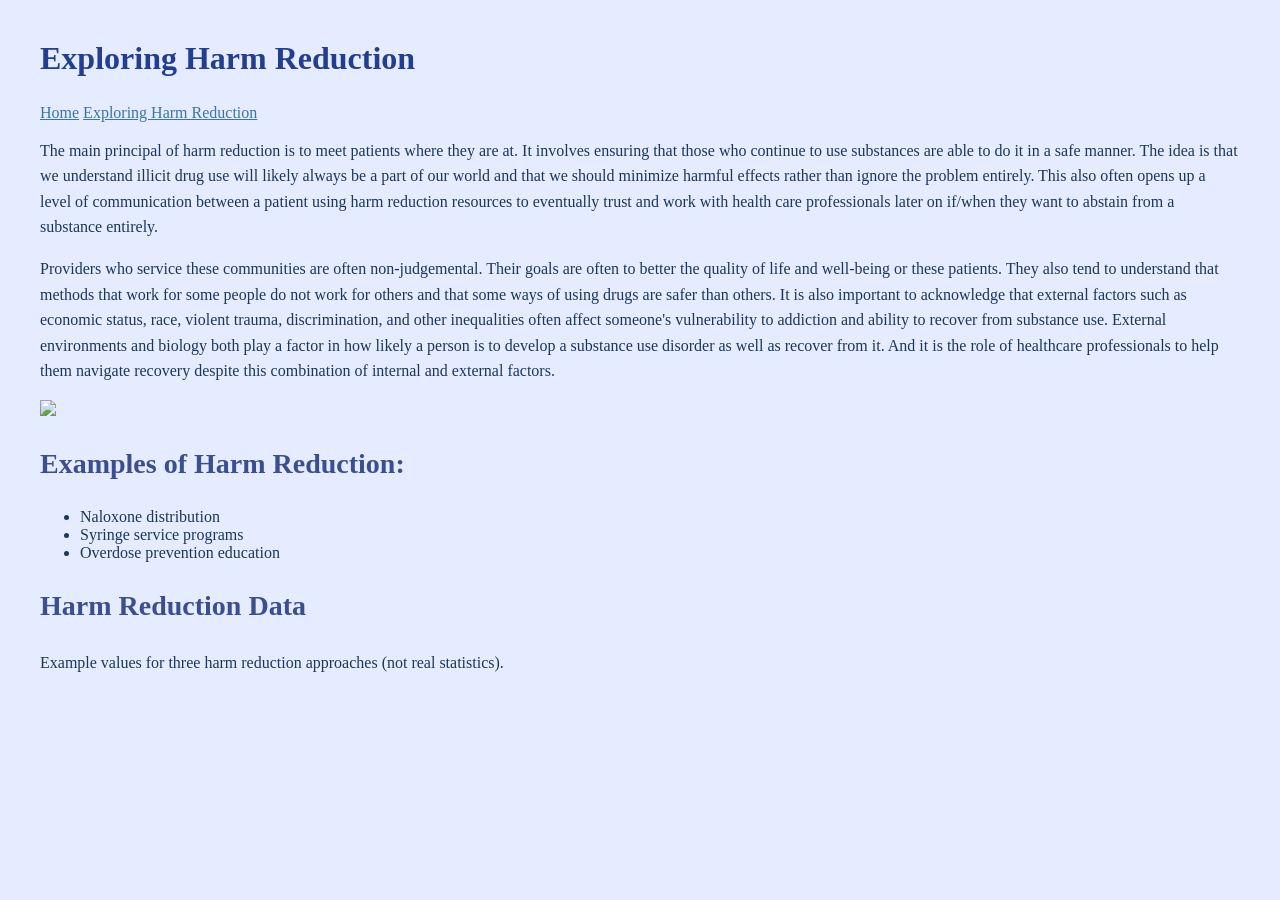
==== exploring-harm-reduction.html @ 54a8511b "Create DS4200 HW7 Website - Reyna Ahuja" ====
<!DOCTYPE html>
<html lang="en">

<head>
    <meta charset="utf-8">
    <title>Exploring Harm Reduction</title>
    <link rel="stylesheet" href="styles.css">
</head>

<body>
    <h2>Exploring Harm Reduction</h2>

    <a href="index.html">Home</a>
    <a href="exploring-harm-reduction.html">Exploring Harm Reduction</a>

    <p>
        The main principal of harm reduction is to meet patients where they
        are at. It involves ensuring that those who continue to use substances
        are able to do it in a safe manner. The idea is that we understand 
        illicit drug use will likely always be a part of our world and that
        we should minimize harmful effects rather than ignore the problem 
        entirely. This also often opens up a level of communication between a 
        patient using harm reduction resources to eventually trust and work with 
        health care professionals later on if/when they want to abstain from a
        substance entirely.
    </p>

    <p>
        Providers who service these communities are often non-judgemental.
        Their goals are often to better the quality of life and well-being
        or these patients. They also tend to understand that methods that 
        work for some people do not work for others and that some ways of
        using drugs are safer than others. It is also important to 
        acknowledge that external factors such as economic status, race, 
        violent trauma, discrimination, and other inequalities often affect 
        someone's vulnerability to addiction and ability to recover from
        substance use. External environments and biology both play a factor 
        in how likely a person is to develop a substance use disorder as well
        as recover from it. And it is the role of healthcare professionals to
        help them navigate recovery despite this combination of internal and 
        external factors.
    </p>

    <img src="harm_reduction_vs_abstinence.png">

    <h3>Examples of Harm Reduction:</h3>
    <ul>
        <li>Naloxone distribution</li>
        <li>Syringe service programs</li>
        <li>Overdose prevention education</li>
    </ul>

    <h3>Harm Reduction Data</h3>
    <p>Example values for three harm reduction approaches (not real statistics).</p>
    <div id="chart"></div>

    <script src="https://d3js.org/d3.v7.min.js"></script>
    <script src="script.js"></script>

</body>
</html>
---- styles.css ----
body {
    font-family: Georgia, "Times New Roman", serif;
    background-color: #e6ecff;
    color: #1b365d;
    margin: 40px;
}

h1 {
    color: #06258a;
    font-size: 36px;
}

h2 {
    color: #233d91;
    font-size: 32px;
}

h3 {
    color: #3b4e8f;
    font-size: 28px;
}

h4 {
    color: #4c5a8c;
    font-size: 24px;
}

p {
    line-height: 1.6;
    font-size: 16px;
}

a {
    color: #3b75a5;
}
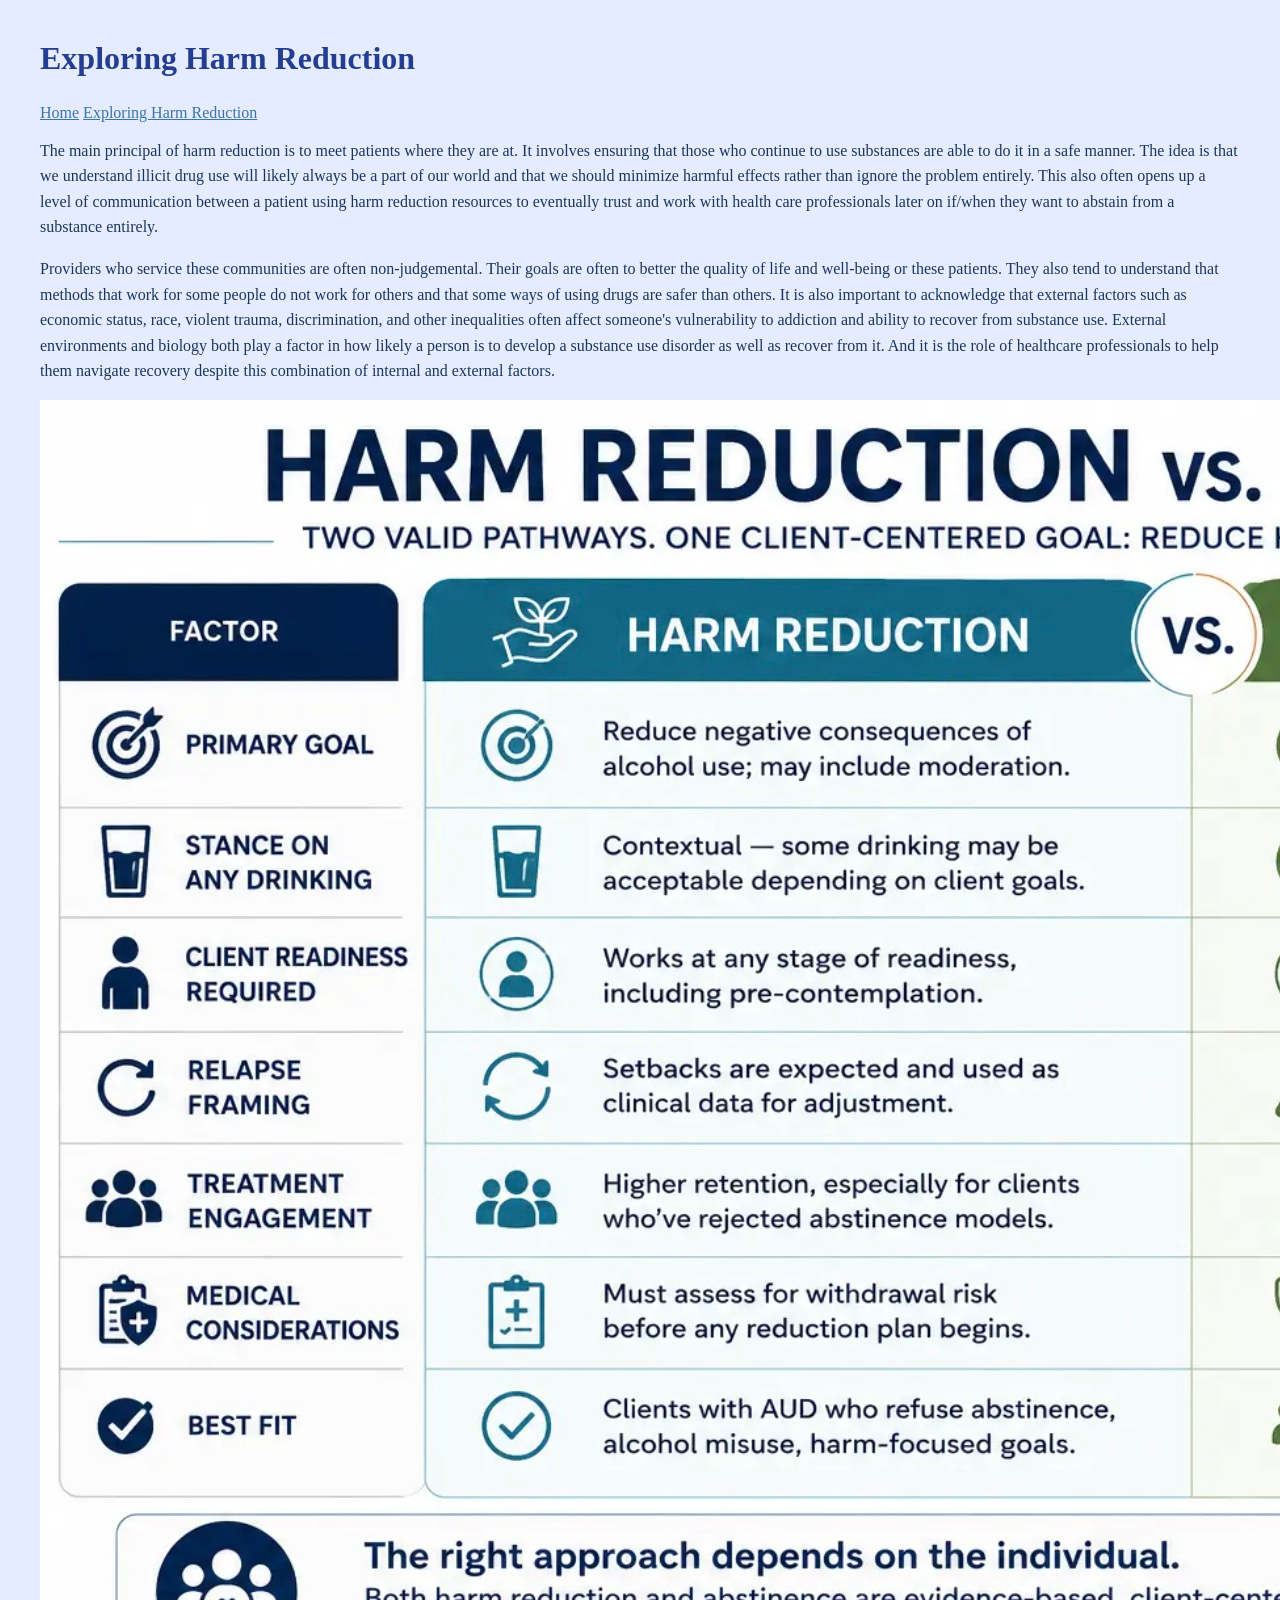
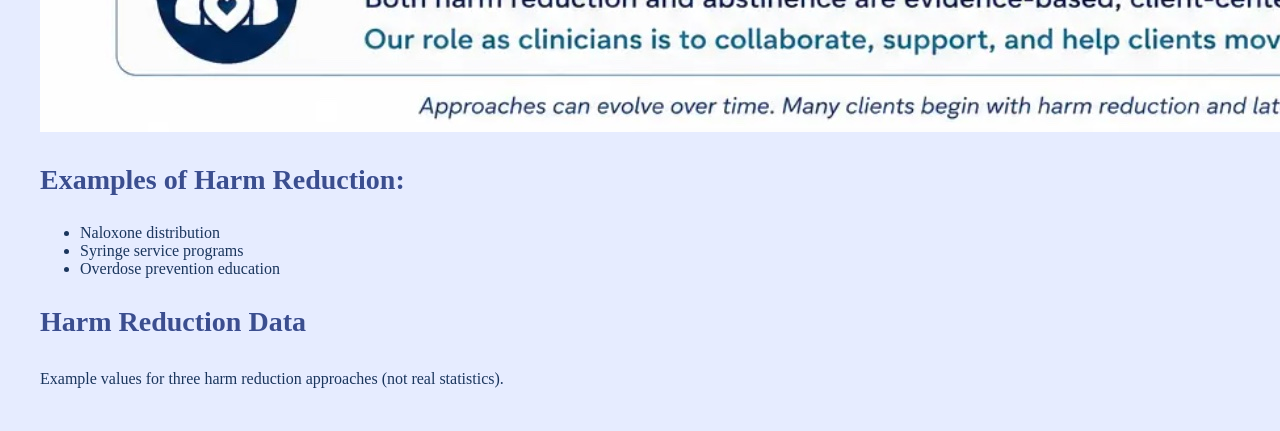
==== commit 1ec10e3a: "Update website" ====
--- a/exploring-harm-reduction.html
+++ b/exploring-harm-reduction.html
@@ -42,7 +42,7 @@
         external factors.
     </p>
 
-    <img src="harm_reduction_vs_abstinence.png">
+    <img src="images/hr_vs_abstinence.jpg">
 
     <h3>Examples of Harm Reduction:</h3>
     <ul>
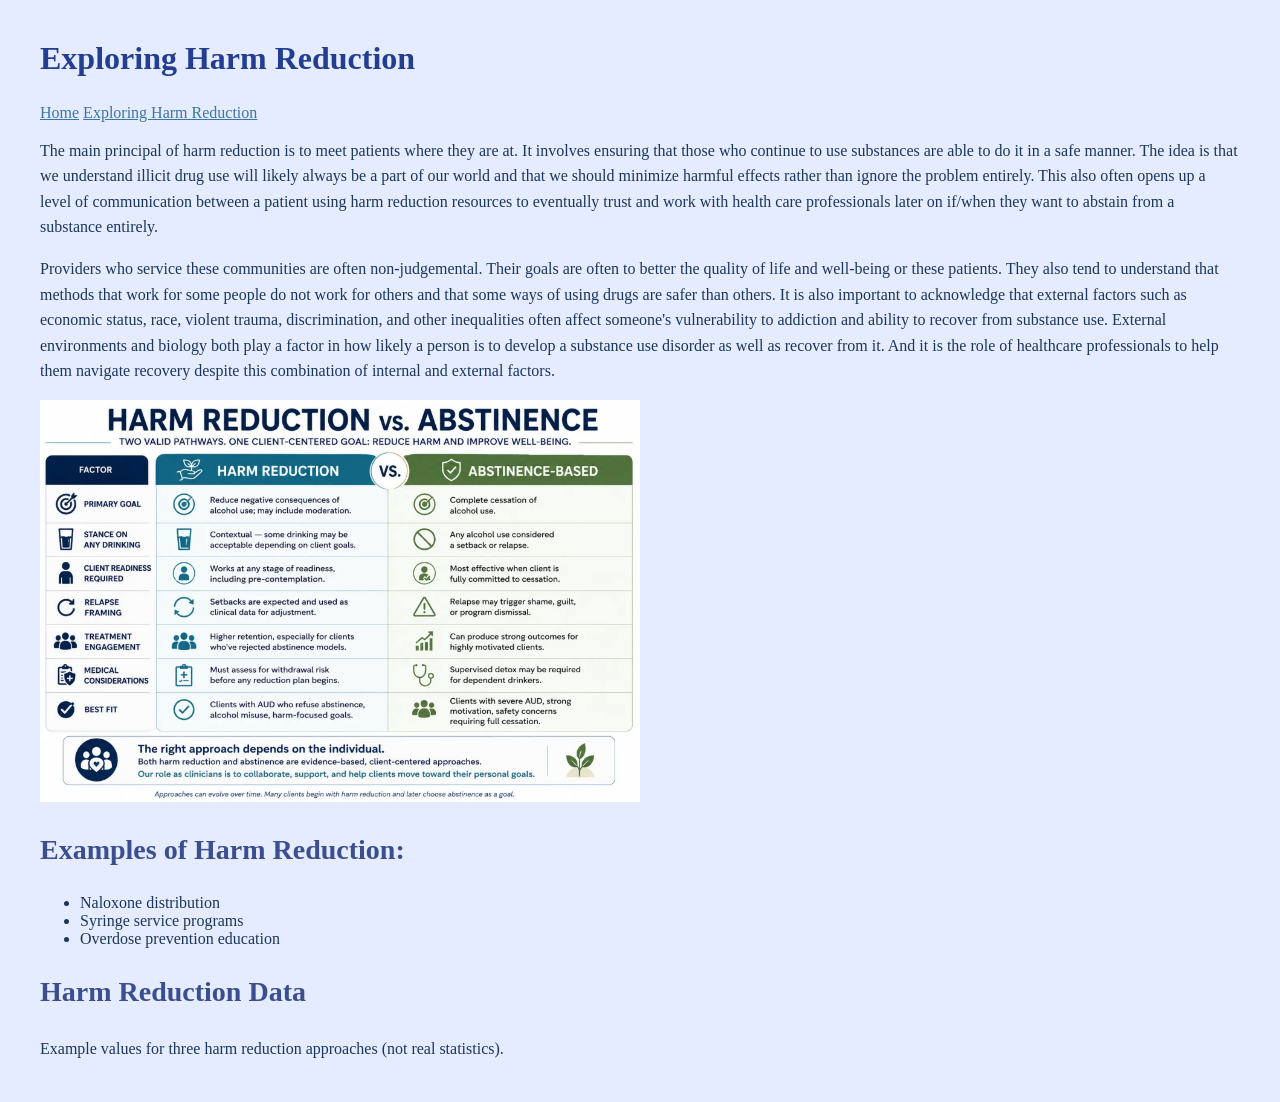
==== commit 533f3656: "Add harm reduction image" ====
--- a/exploring-harm-reduction.html
+++ b/exploring-harm-reduction.html
@@ -42,8 +42,8 @@
         external factors.
     </p>
 
-    <img src="images/hr_vs_abstinence.jpg">
-
+    <img src="images/hr_vs_abstinence.jpg" width="600">
+    
     <h3>Examples of Harm Reduction:</h3>
     <ul>
         <li>Naloxone distribution</li>
